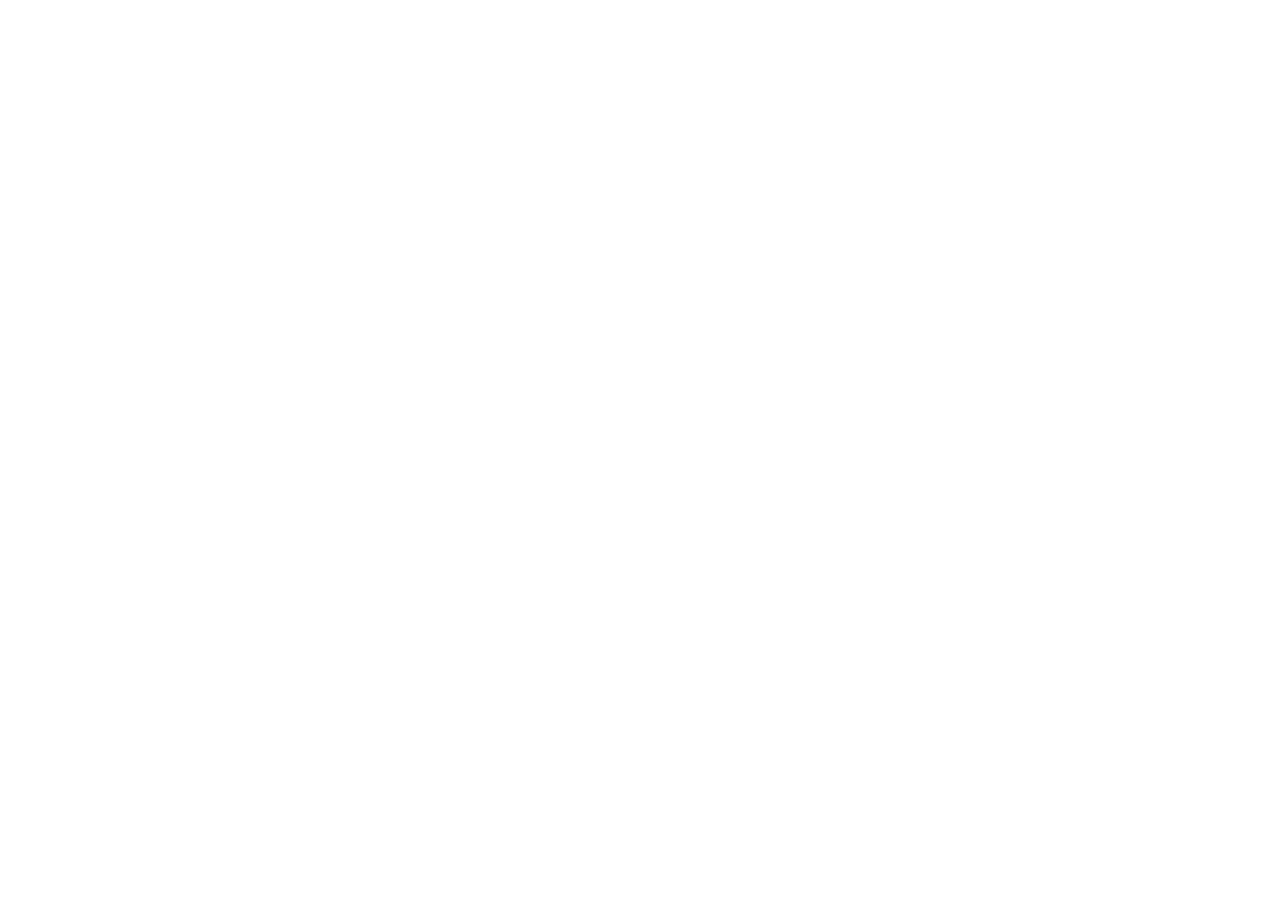
==== index.html @ e7b52033 "substituindo o favicon" ====
<!DOCTYPE html>
<html lang="pt-br">
<head>
    <meta charset="UTF-8">
    <meta http-equiv="X-UA-Compatible" content="IE=edge">
    <meta name="viewport" content="width=device-width, initial-scale=1.0">
    <link rel="shortcut icon" href="favicon.ico" type="image/x-icon">
    <title> Projeto Rede Sociais</title>
</head>
<body>
    
</body>
</html>
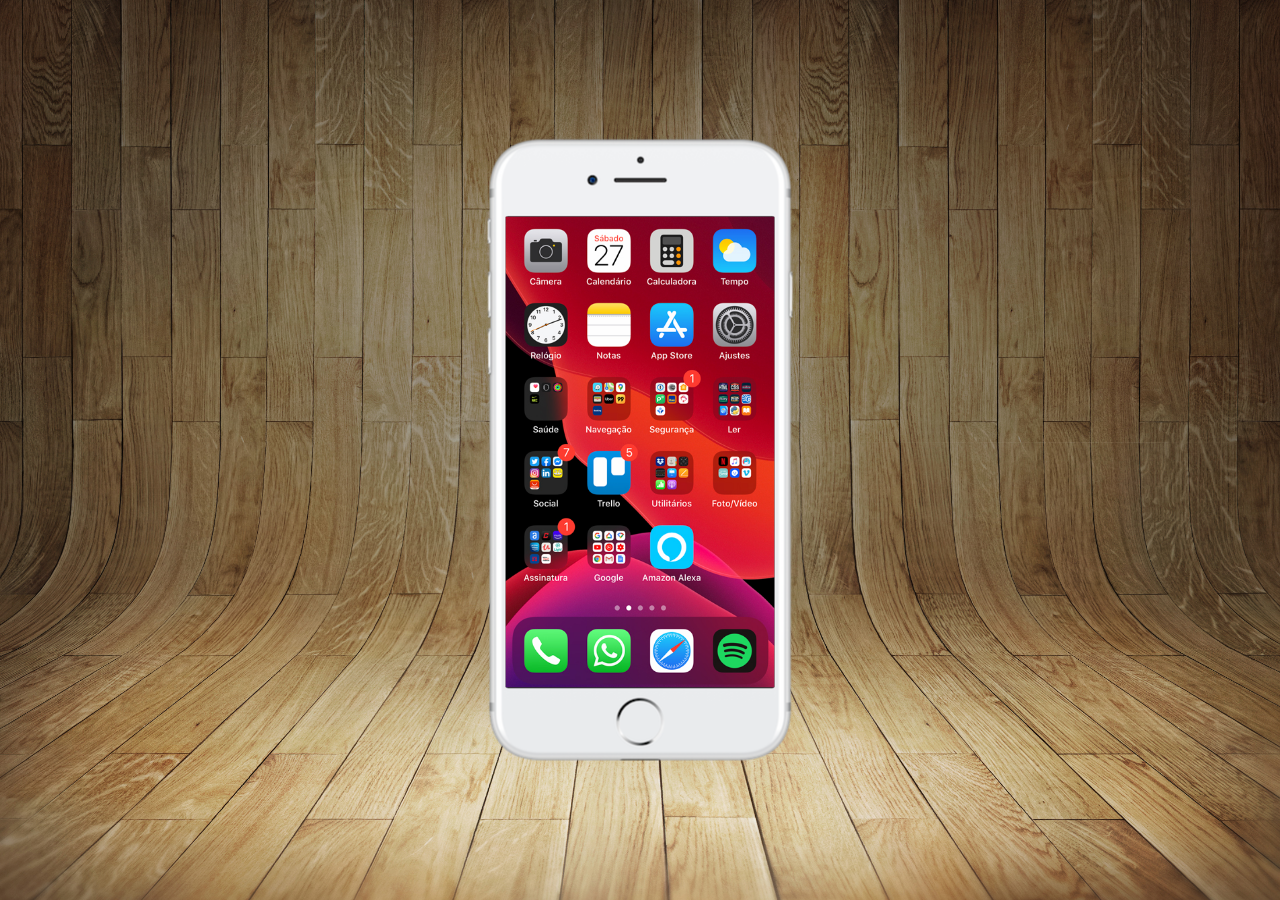
==== commit 1fd3d900: "iniciando o projeto" ====
--- a/index.html
+++ b/index.html
@@ -5,9 +5,17 @@
     <meta http-equiv="X-UA-Compatible" content="IE=edge">
     <meta name="viewport" content="width=device-width, initial-scale=1.0">
     <link rel="shortcut icon" href="favicon.ico" type="image/x-icon">
+    <link rel="stylesheet" href="estilos/style.css">
     <title> Projeto Rede Sociais</title>
 </head>
 <body>
-    
+    <main>
+        <section id="telefone">
+            <iframe src="home.html" name="tela" id="tela" frameborder="0"></iframe>
+        </section>
+        <section id="redes">
+
+        </section>
+    </main>
 </body>
 </html>--- a/estilos/style.css
+++ b/estilos/style.css
@@ -0,0 +1,41 @@
+@charset "UTF-8";
+
+* {
+    margin: 0px;
+    padding: 0px;
+    font-family: Arial, Helvetica, sans-serif;
+}
+
+html, body {
+    height: 100vh;
+    width: 100vw;
+}
+
+body {
+    background: url('../imagens/fundo-madeira.jpg') no-repeat top center;
+    background-size: cover;
+    background-attachment: fixed;
+}
+
+main {
+    position: relative;
+    height: 100vh;
+}
+
+section#telefone {
+    position: absolute;
+    top: 50%;
+    left: 50%;
+    transform: translate(-50%, -50%);
+    width: 311px;
+    height: 627px;
+    background: url('../imagens/frame-iphone.png') no-repeat;
+}
+
+iframe#tela {
+    position: relative;
+    top: 80px;
+    left: 21px;
+    height: 471px;
+    width: 269px;
+}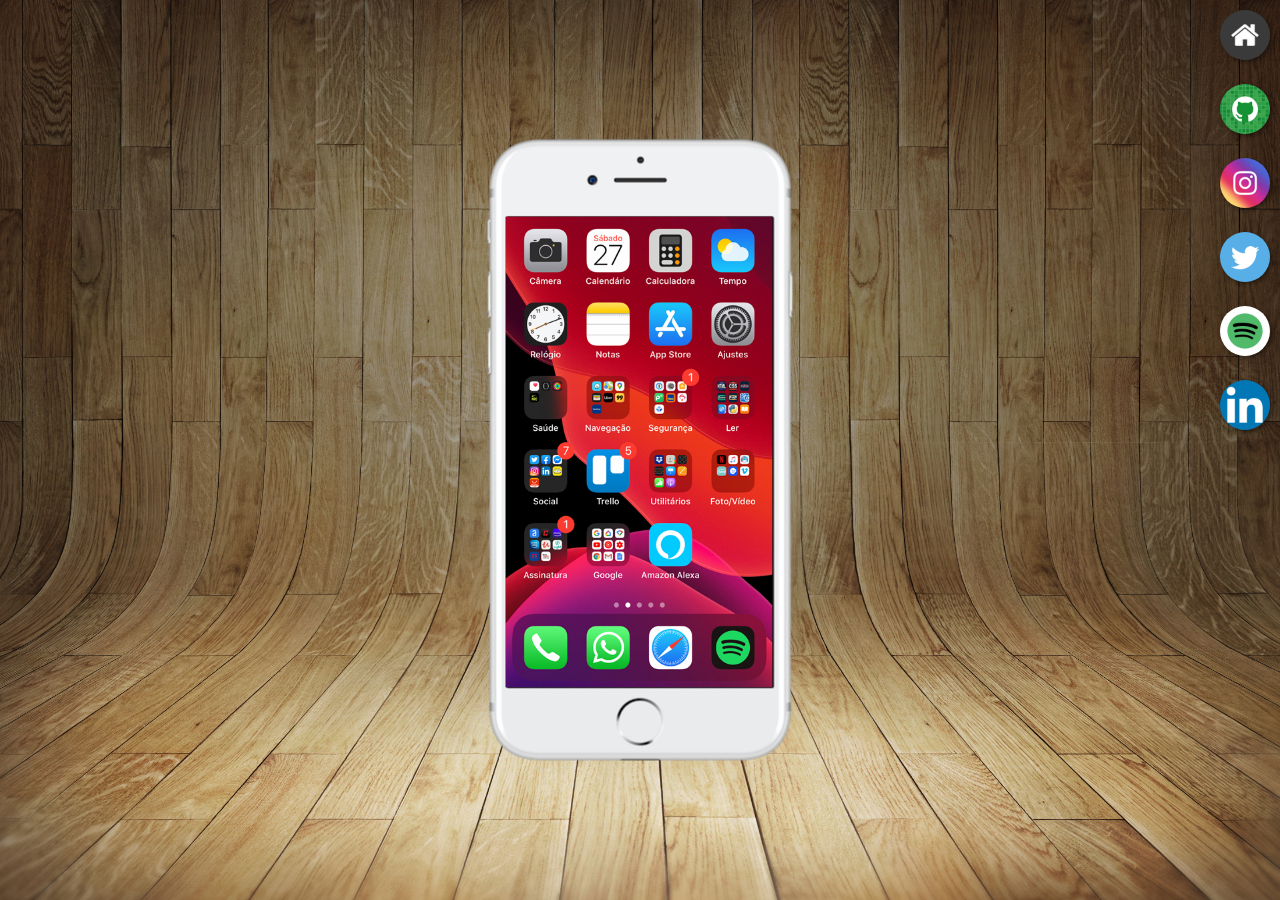
==== commit 529bebc2: "fim do projeto" ====
--- a/index.html
+++ b/index.html
@@ -11,10 +11,17 @@
 <body>
     <main>
         <section id="telefone">
-            <iframe src="home.html" name="tela" id="tela" frameborder="0"></iframe>
+            <iframe src="home.html" name="tela" id="tela" frameborder="0">      
+                Seu navegador não é compatível com esse recurso...
+            </iframe>
         </section>
         <section id="redes">
-
+            <a href="home.html" target="tela"><img src="imagens/logo-home.jpg" alt="HOME"></a> <br>
+            <a href="github.html" target="tela"><img src="imagens/logo-github.jpg" alt="GITHUB"></a> <br>
+            <a href="instagram.html" target="tela"><img src="imagens/logo-instagram.jpg" alt="INSTAGRAM"> </a> <br>
+            <a href="twitter.html" target="tela"><img src="imagens/logo-twitter.jpg" alt="TWITTER"></a> <br>
+            <a href="spotify.html" target="tela"><img src="imagens/logo-spotify.jpg" alt="SPOTIFY"> </a> <br>
+            <a href="linkedin.html" target="tela"><img src="imagens/logo-linkedin.png" alt="LINKEDIN"></a>
         </section>
     </main>
 </body>
--- a/estilos/style.css
+++ b/estilos/style.css
@@ -37,5 +37,24 @@
     top: 80px;
     left: 21px;
     height: 471px;
-    width: 269px;
+    width: 267px;
+}
+
+section#redes {
+    text-align: right;
+}
+
+section#redes img {
+    width: 50px;
+    margin: 10px;
+    border-radius: 50%;
+    box-shadow: 2px 2px 5px rgba(0, 0, 0, 0.445);
+    box-sizing: border-box;
+}
+
+section#redes img:hover {
+    border: 2px solid rgba(255, 255, 255, 0.473);
+    transform: translate(-3px, -3px);
+    box-shadow: 5px 5px 10px rgba(0, 0, 0, 0.521);
+    transition: transform .5s, border 1s;
 }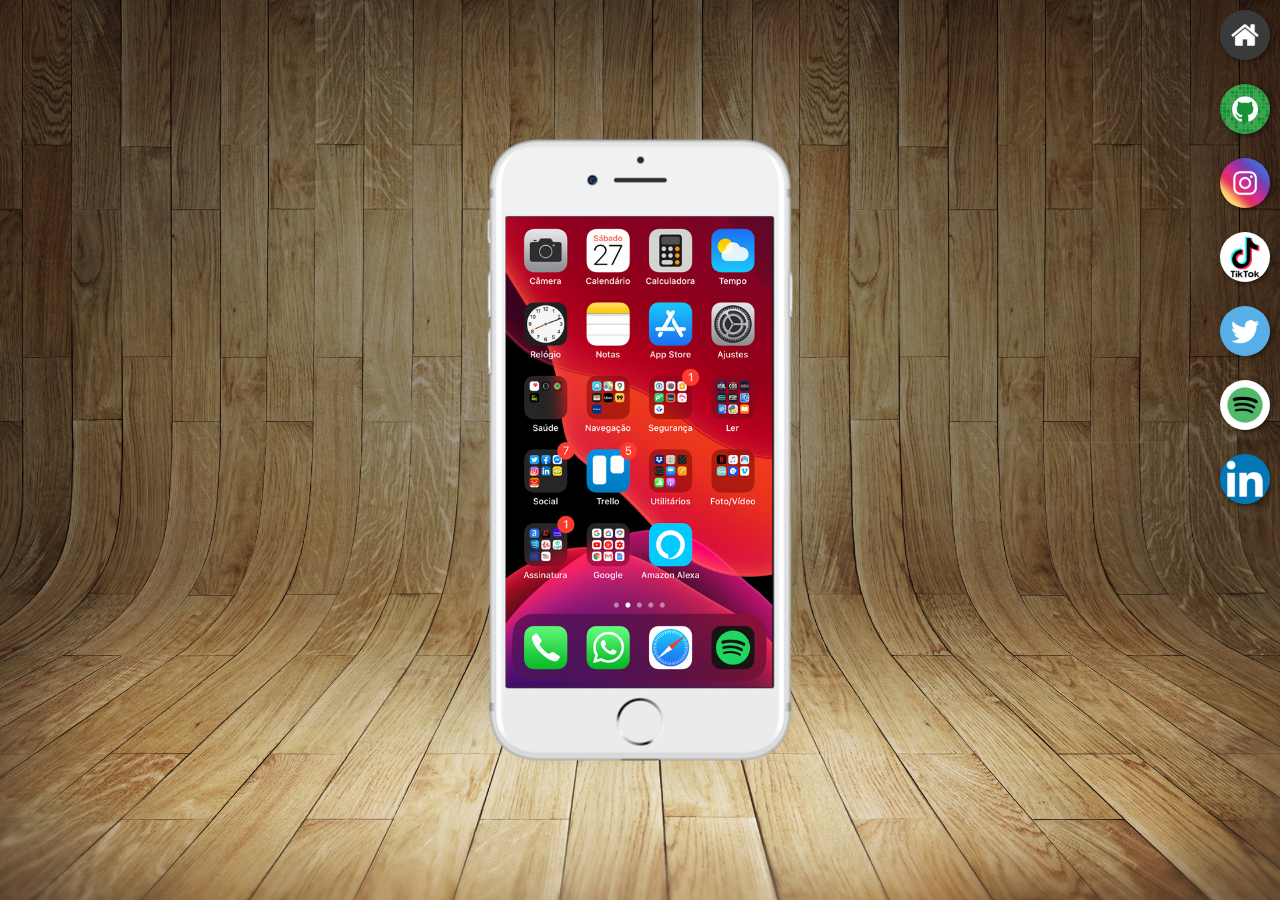
==== commit 4c0d3d1c: "adicionando tiktok" ====
--- a/index.html
+++ b/index.html
@@ -19,6 +19,7 @@
             <a href="home.html" target="tela"><img src="imagens/logo-home.jpg" alt="HOME"></a> <br>
             <a href="github.html" target="tela"><img src="imagens/logo-github.jpg" alt="GITHUB"></a> <br>
             <a href="instagram.html" target="tela"><img src="imagens/logo-instagram.jpg" alt="INSTAGRAM"> </a> <br>
+            <a href="tiktok.html" target="tela"><img src="imagens/logo-tiktok.png" alt="TIKTOK"></a> <br>
             <a href="twitter.html" target="tela"><img src="imagens/logo-twitter.jpg" alt="TWITTER"></a> <br>
             <a href="spotify.html" target="tela"><img src="imagens/logo-spotify.jpg" alt="SPOTIFY"> </a> <br>
             <a href="linkedin.html" target="tela"><img src="imagens/logo-linkedin.png" alt="LINKEDIN"></a>
